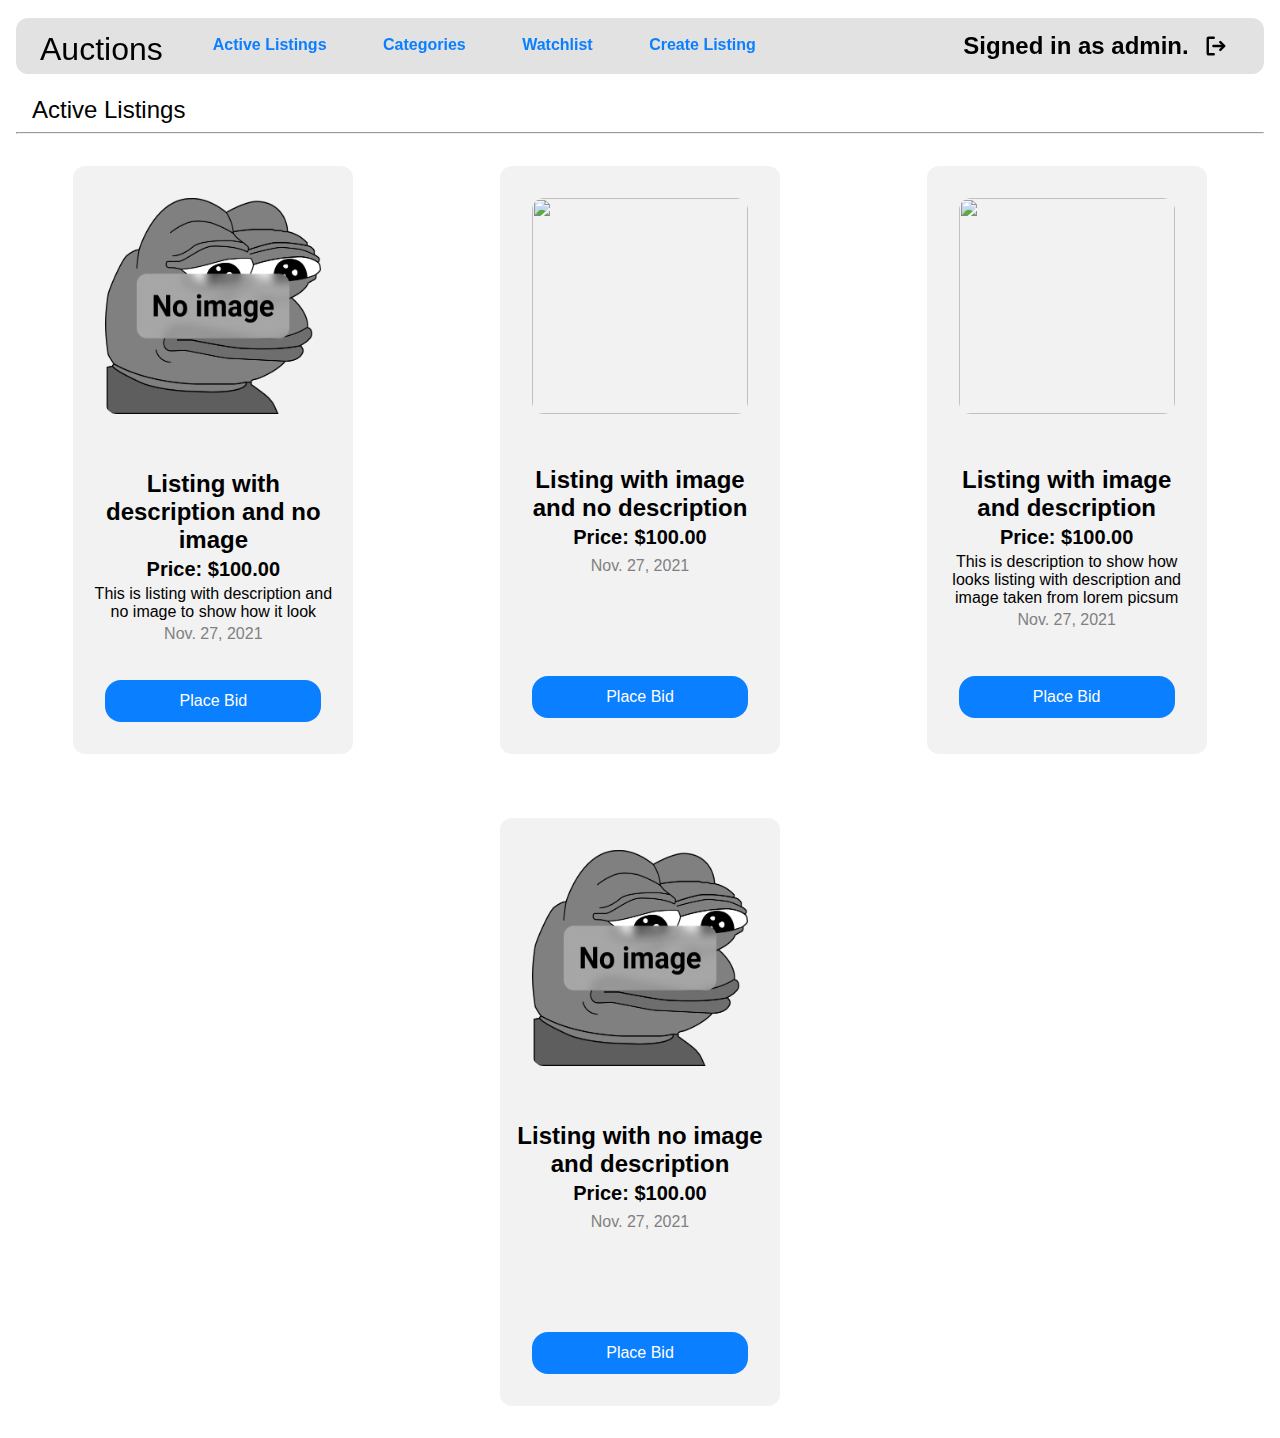
==== index.html @ 1d84f579 "last update" ====
<!DOCTYPE html>
<html lang="en">
    <head>
        <title>Auctions</title>
        <meta charset="UTF-8">
        <meta http-equiv="X-UA-Compatible" content="IE=edge">
        <meta name="viewport" content="width=device-width, initial-scale=1.0">
        <link href="styles/styles.css" rel="stylesheet">
    </head>
    <body>
        <div class="nav-bg hide" id="nav-blur"></div>
        <nav id="nav">
            <div class="navbar">
                <h1>Auctions</h1>
                <div class="nav-burger" id="nav-burger">
                    <button onclick="OpenList()">
                        <span></span>
                        <span></span>
                        <span></span>
                    </button>
                </div>
                <ul class="nav">
                    <hr>
                    <li class="nav-item">
                        <a class="nav-link" href="/">Active Listings</a>
                    </li>
                    
                        <li class="nav-item">
                            <a class="nav-link" href="/">Categories</a>
                        </li>
        
                        <li class="nav-item">
                            <a class="nav-link" href="/">Watchlist</a>
                        </li>
        
                        <li class="nav-item">
                            <a class="nav-link" href="/create">Create Listing</a>
                        </li>
                    
                    <hr>
                </ul>
                <div class="nav-message">
                    
                        <div class="nav-message-active"><a href="/logout"><p>Signed in as <strong>admin</strong>. </p><img src="gallery/SignOut.svg" alt=""></a></div>
                    
                </div>
            </div>
        </nav>
        
    <h2 class="title">Active Listings</h2>
    <hr>
        <div class="grid">
            
                <div class="card">
                    
                            <div class="card-img">
                                <img src="gallery/defaultpic.png" alt="">
                            </div>
                                
                    <div class="card-body">
                        <p class="card-title">Listing with description and no image</p>
                        <p class="card-text card-price">Price: $100.00</p>
                        <p class="card-text card-description">This is listing with description and no image to show how it look</p>
                        <p class="card-text card-date">Nov. 27, 2021</p>
                        <a href="listing.html" class="card-button">Place Bid</a>
                    </div>
                </div>
            
                <div class="card">
                    
                        <div class="card-img">
                            <img src="https://picsum.photos/200/300" alt="">
                        </div>
                        
                    <div class="card-body">
                        <p class="card-title">Listing with image and no description</p>
                        <p class="card-text card-price">Price: $100.00</p>
                        <p class="card-text card-description"></p>
                        <p class="card-text card-date">Nov. 27, 2021</p>
                        <a href="listing.html" class="card-button">Place Bid</a>
                    </div>
                </div>
            
                <div class="card">
                    
                        <div class="card-img">
                            <img src="https://picsum.photos/200/300" alt="">
                        </div>
                        
                    <div class="card-body">
                        <p class="card-title">Listing with image and description</p>
                        <p class="card-text card-price">Price: $100.00</p>
                        <p class="card-text card-description">This is description to show how looks listing with description and image taken from lorem picsum </p>
                        <p class="card-text card-date">Nov. 27, 2021</p>
                        <a href="listing.html" class="card-button">Place Bid</a>
                    </div>
                </div>
            
                <div class="card">
                    
                            <div class="card-img">
                                <img src="gallery/defaultpic.png" alt="">
                            </div>
                                
                    <div class="card-body">
                        <p class="card-title">Listing with no image and description </p>
                        <p class="card-text card-price">Price: $100.00</p>
                        <p class="card-text card-description"></p>
                        <p class="card-text card-date">Nov. 27, 2021</p>
                        <a href="listing.html" class="card-button">Place Bid</a>
                    </div>
                </div>
            
        </div>

    </body>
    <script src="scripts/scripts.js"></script>
</html>
---- styles/styles.css ----
:root{
    --white: #ffffff;
    --white-95: #f2f2f2;
    --white-90: #e2e2e2;
    --white-85: #D9D9D9;
    --white-50: #808080;
    --white-70: #b2b2b2;
    --blue: #0A7FFF;
    --light-blue: #248DFF;
    --red: #E52E2E;
    --light-red: #FFE0E0;
}
body{
    padding: 0;
    margin: 0;
    font-family: Roboto, sans-serif;
}
.hide{
    visibility: hidden !important; 
    opacity: 0;
}
.show{
    visibility: visible; 
    opacity: 1;
}
textarea, input{
    font-size: 16px;
    margin: 0 16px 16px 16px;
    background-color: var(--white);
    border-radius: 16px;
    padding: 12px 24px;
    border: none;
    width: calc(100% - 80px);
    outline: 2px solid var(--white-85);
    transition: all .2s ease;
}

input[type=submit]{
    background-color: var(--blue);
    color: var(--white);
    font-size: 16px;
    border: none;
    outline: none;
    text-decoration: none;
    padding: 12px 0px;
    margin: 64px 16px 16px 16px;
    margin-top: auto;
    border-radius: 16px;
    cursor: pointer; 
    width: calc(100% - 32px);
    -webkit-tap-highlight-color: transparent;
    transition: all .2s ease;
}
input[type=submit]:active{
    transform: scale(1.03); 
    background-color: var(--light-blue);
}
textarea:focus, input:focus{
    transform: scale(1.03); 
}
form{
    position: relative;
    display: flex;
    flex-direction: column;
    background-color: var(--white-95);
    margin: 8px 16px;
    border-radius: 12px;
    max-width: 396px;
    padding: 32px 0 32px 0;
}
a{
    color: var(--blue);
    font-weight: bold;
    text-decoration: none;
    -webkit-tap-highlight-color: transparent;
}
h2{
    margin: 96px 32px 8px 32px;
    font-weight: normal;
}
nav{
    position: fixed;
    width: calc(100% - 32px);
    top: 0px;
    margin: 18px 16px;
    height: 56px;
    background-color: var(--white-90);
    border-radius: 12px;
    clip-path: polygon(0 0, 100% 0, 100% 100%, 0 100%);
    transition: height 0.5s cubic-bezier(0.4, 0, 0, 1.02);
    z-index: 4;
}
.nav-active{
    height: 416px;
}
.navbar{
    position: absolute;
    width: 100%;
    height: 100%;
}
.navbar h1{
    position: relative;
    float: left;
    margin: 13px 24px;
    padding: 0;
    font-weight: normal;
}
.nav-burger{
    position: relative;
    float: right;
    width: 48px;
    height: 48px;
    margin: 4px 24px;
}
.nav-burger button{
    width: 48px;
    height: 48px;
    border-radius: 50%;
    border: none;
    outline: none;
    background-color: transparent;
}  
.nav-burger button:active{
    background-color: var(--white-85);
}
.nav-burger span{
    top: 12px;
    left: 9px;
    position: absolute;
    width: 28px;
    height: 3px;
    border-radius: 2px;
    background-color: black;
    transition: all 0.4s;
}
.nav-burger span:nth-child(2){
    margin-top: 10px;
    
}
.nav-burger span:nth-child(3){
    margin-top: 20px;
    
}

.nav-active span:nth-child(1){
    top: 22px;
    transform: rotate(135deg);
}
.nav-active span:nth-child(2){
    opacity: 0;
    visibility: hidden;
    transform: rotate(180deg);
}
.nav-active span:nth-child(3){
    margin-top: 10px;
    transform: rotate(225deg);
}
.navbar ul{
    margin: 56px 24px 0 24px;
    padding: 0;
    list-style: none;
}
.navbar hr{
    border-radius: 2px;
    background-color: black;
    margin-bottom: 16px;
}
.navbar .nav-link{
    text-decoration: none;
    color: var(--blue);
    -webkit-tap-highlight-color: transparent;
}
.navbar .nav-item {
    font-size: 24px;
    padding: 8px 24px;
    margin: 8px 0;
    border-radius: 12px;
    transition: all .2s ease;
}
.navbar .nav-item:hover{
    background-color: var(--white-85);
}
.nav-message{
    position: relative;
    font-size: 24px;
    margin: 4px auto;
    max-width: 280px;
    transition: all .2s ease;
    padding: 16px 0;
}
.nav-message-active{
    transition: .2s ease;
}
.nav-message p{
    margin: 8px auto;
}
.nav-message img{
    padding: 12px;
    height: 24px;
    border-radius: 12px;
    -webkit-user-drag: none;
}
.nav-message-active:active, .navbar .nav-item:active{
    transform: scale(0.9);
}
.nav-message a{
    color: black;
    display: flex;
    flex-direction: row;
}
.nav-bg{
    position: fixed;
    top: 0;
    visibility: visible;
    opacity: 1;
    width: 100%;
    height: 100%;
    padding: 0;
    margin: 0;
    background: rgba(0, 0, 0, 0.6);
    z-index: 3;
    transition: all 0.4s ease-in-out;
}
hr{
    margin: 0 16px;
    background-color: black;
}
.grid{
    display: flex;
    flex-direction: row;
    justify-content: space-around;
    flex-wrap: wrap;
    flex-shrink: 1;
}
.card{
    position: relative;
    display: flex;
    flex-direction: column;
    background-color: var(--white-95);
    width: 280px;
    margin: 32px;
    border-radius: 12px;
}
.card-img img{
    width: 216px;
    height: 216px;
    margin: 32px 32px 16px 32px;
    border-radius: 12px;
    border: none;
}
.title{
    margin: 96px 32px 8px 32px;
    font-weight: normal;
}
.card-body{
    height: 288px;
    display: flex;
    text-align: center;
    flex-direction: column;
    justify-content: flex-end;
    margin: 32px 16px 0 16px;
}
.card-body p{
    margin: 4px 0 0 0;
}
.card-title{
    font-weight: bold;
    font-size: 24px;
}
.card-price{
    font-weight: bold;
    font-size: 20px;
}
.card-date{
    color: var(--white-50);
}
.card-button{
    background-color: var(--blue);
    color: var(--white);
    font-size: 16px;
    border: none;
    outline: none;
    text-decoration: none;
    padding: 12px 0px;
    margin: 0 16px 32px 16px;
    margin-top: auto;
    border-radius: 16px;
    font-weight: normal;
    cursor: pointer;   
    
}
.card-button:active{
    transform: scale(1.03); 
    background-color: var(--light-blue);
}
.create-submit{
    margin: 16px;
}
.card-button:active, .listing-submit:active, .create-submit:active{
    background-color: var(--light-blue);
    -webkit-tap-highlight-color: transparent;
}
.card-description{
    overflow-wrap: break-word;
}
.listing-form{
    display: flex;
    flex-direction: column;
}
.listing-image{ 
    width: 196px;
    height: 196px;
    margin: 32px auto 16px auto;
    border-radius: 12px;
}
.listing-description, .listing-price{
    font-size: 20px;
    align-items: left;
    margin: 8px 32px;
    overflow-wrap: break-word;
}
.listing-price{
    text-align: center;
    font-weight: bold;
}
.listing-body, .comment-section{
    position: relative;
    display: flex;
    flex-direction: column;
    background-color: var(--white-95);
    margin: 8px 16px;
    border-radius: 12px;
    max-width: 396px;
}
.listing-text{
    font-size: 20px;
    margin: 16px 16px 8px 16px;
}
.listing-input{
    margin: 8px 16px 16px 16px;
}
.listing-details{
    margin: 0 16px;
    font-size: 20px;
}
.listing-details-list{
    margin-top: 8px;
}
.details-item a{
    color: var(--blue);
    text-decoration: none;
    -webkit-tap-highlight-color: none;
}
.comment-title{
    margin: 8px 32px;
    font-weight: normal;
}
.comment-message{
    margin: 16px;
}
.comment-input{
    margin: 16px;
}
.create-form{
    display: flex;
    flex-direction: column;
    background-color: var(--white-95);
    border-radius: 12px;
}
.create-description{
    width: calc(100% - 64px);
}
.create-description{
    font-family: Roboto, sans-serif;
    word-wrap: break-word;
    word-break: break-all;
    margin: 16px;
    padding: 12px 16px 128px 16px;
    overflow: auto;
    resize: none;
}
.create-category input::-webkit-calendar-picker-indicator{
    display: none;
}
.form-link{
    margin: auto;
}
.form-message{
    position: absolute;
    display: flex;
    justify-content: center;
    flex-direction: column;
    padding: 16px;
    z-index: 2;
    background-color: var(--light-red);
    width: calc(100% - 32px);
    height: 64px;
    bottom: 0;
    margin: 16px;
    padding: 0;
    text-align: center;
    align-items: center;
    vertical-align: middle;
    animation: slide-up .4s cubic-bezier(0.18, 0.89, 0.32, 1.28);
    border-radius: 12px;
    color: var(--red);
}

@keyframes slide-up {
    0% {
        opacity: 0;
        transform: translateY(82px);
    }
    100% {
        opacity: 1;
        transform: translateY(0);
    }
}
.login-message:after {
    content: ' ';
    
}
@media screen and (min-width: 1200px) {
    .nav-burger{
        display: none;
    }
    .navbar{
        display: flex;
        flex-direction: row;
    }
    .nav{
        height: 56px;
    }
    .nav-active{
        height: 56px;
    }
    .navbar ul{
        margin: 18px auto;
        display: inline;
        position: relative;
        float: center;
        width: 100%;
    }
    .nav hr{
        display: none;
    }
    .navbar .nav-item {
        font-size: 16px;
        padding: 8px 24px;
        display: inline;
        margin: 24px 2px;
    }
    .nav-message{
        float: right;
        margin: 18px 0;
        min-width: 280px;
    }
    input[type=submit]:hover{
        background-color: var(--light-blue); 
    }
    .card-button:hover{
        background-color: var(--light-blue);
    }
    .nav-message{
        margin: auto 24px;
        padding: 0;
    }    
    .nav-message p{
        margin: auto;
    }
    .nav-message-active img:hover{
        background-color: var(--white-85);
    }
    form{
        margin: 24px auto;
    }
}
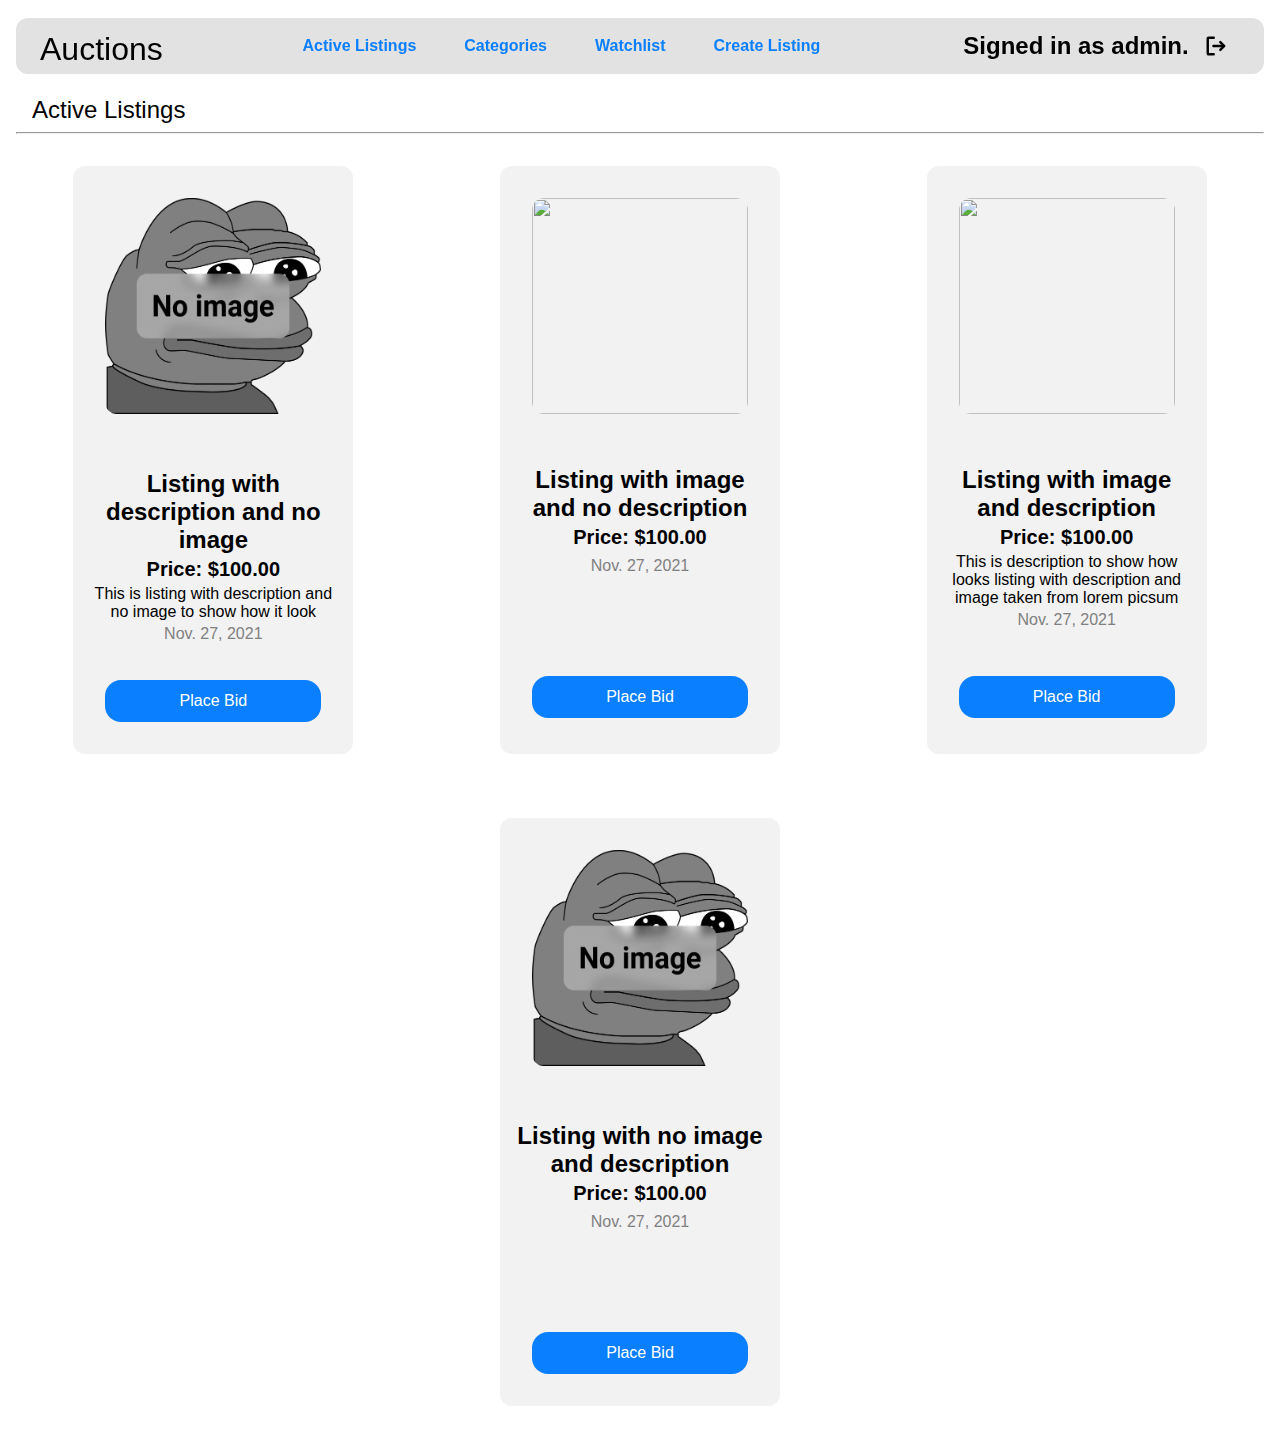
==== commit ace8a8b8: "theme color" ====
--- a/index.html
+++ b/index.html
@@ -3,6 +3,7 @@
     <head>
         <title>Auctions</title>
         <meta charset="UTF-8">
+        <meta name="theme-color" content="#ffffff">
         <meta http-equiv="X-UA-Compatible" content="IE=edge">
         <meta name="viewport" content="width=device-width, initial-scale=1.0">
         <link href="styles/styles.css" rel="stylesheet">
@@ -22,7 +23,7 @@
                 <ul class="nav">
                     <hr>
                     <li class="nav-item">
-                        <a class="nav-link" href="/">Active Listings</a>
+                        <a class="nav-link" href="index.html">Active Listings</a>
                     </li>
                     
                         <li class="nav-item">
@@ -34,14 +35,14 @@
                         </li>
         
                         <li class="nav-item">
-                            <a class="nav-link" href="/create">Create Listing</a>
+                            <a class="nav-link" href="create.html">Create Listing</a>
                         </li>
                     
                     <hr>
                 </ul>
                 <div class="nav-message">
                     
-                        <div class="nav-message-active"><a href="/logout"><p>Signed in as <strong>admin</strong>. </p><img src="gallery/SignOut.svg" alt=""></a></div>
+                        <div class="nav-message-active"><a href="index.html"><p>Signed in as <strong>admin</strong>. </p><img src="gallery/SignOut.svg" alt=""></a></div>
                     
                 </div>
             </div>
--- a/styles/styles.css
+++ b/styles/styles.css
@@ -9,11 +9,15 @@
     --light-blue: #248DFF;
     --red: #E52E2E;
     --light-red: #FFE0E0;
+    --light-green: #23A617;
 }
 body{
     padding: 0;
     margin: 0;
     font-family: Roboto, sans-serif;
+    -webkit-user-select: none;
+    user-select: none;
+    -webkit-user-drag: none;
 }
 .hide{
     visibility: hidden !important; 
@@ -52,11 +56,15 @@
     transition: all .2s ease;
 }
 input[type=submit]:active{
-    transform: scale(1.03); 
+    transform: scale(0.97); 
     background-color: var(--light-blue);
 }
 textarea:focus, input:focus{
     transform: scale(1.03); 
+    outline-color: var(--light-blue);
+}
+input[type="email"]:invalid:not(:focus):not(:placeholder-shown){
+    outline-color: var(--red);
 }
 form{
     position: relative;
@@ -73,6 +81,7 @@
     font-weight: bold;
     text-decoration: none;
     -webkit-tap-highlight-color: transparent;
+    outline-color: var(--light-blue);
 }
 h2{
     margin: 96px 32px 8px 32px;
@@ -119,9 +128,10 @@
     border: none;
     outline: none;
     background-color: transparent;
+    transition: transform 0.2s ease;
 }  
 .nav-burger button:active{
-    background-color: var(--white-85);
+    transform: scale(0.5);
 }
 .nav-burger span{
     top: 12px;
@@ -175,7 +185,7 @@
     padding: 8px 24px;
     margin: 8px 0;
     border-radius: 12px;
-    transition: all .2s ease;
+    transition: transform .2s ease;
 }
 .navbar .nav-item:hover{
     background-color: var(--white-85);
@@ -184,7 +194,7 @@
     position: relative;
     font-size: 24px;
     margin: 4px auto;
-    max-width: 280px;
+    width: 280px;
     transition: all .2s ease;
     padding: 16px 0;
 }
@@ -259,6 +269,8 @@
     flex-direction: column;
     justify-content: flex-end;
     margin: 32px 16px 0 16px;
+    -webkit-user-select: text;
+    user-select: text;
 }
 .card-body p{
     margin: 4px 0 0 0;
@@ -287,10 +299,12 @@
     border-radius: 16px;
     font-weight: normal;
     cursor: pointer;   
-    
+    transition: transform .2s ease;
+    -webkit-user-select: none;
+    user-select: none;
 }
 .card-button:active{
-    transform: scale(1.03); 
+    transform: scale(0.9); 
     background-color: var(--light-blue);
 }
 .create-submit{
@@ -306,6 +320,8 @@
 .listing-form{
     display: flex;
     flex-direction: column;
+    -webkit-user-select: text;
+    user-select: text;
 }
 .listing-image{ 
     width: 196px;
@@ -420,13 +436,15 @@
     content: ' ';
     
 }
-@media screen and (min-width: 1200px) {
+.nav-logo{}
+@media screen and (min-width: 1100px) {
     .nav-burger{
         display: none;
     }
     .navbar{
         display: flex;
         flex-direction: row;
+        justify-content: space-between;
     }
     .nav{
         height: 56px;
@@ -435,11 +453,12 @@
         height: 56px;
     }
     .navbar ul{
-        margin: 18px auto;
-        display: inline;
+        margin: 0;
+        display: flex;
+        flex-direction: row;
+        justify-content:center;
         position: relative;
         float: center;
-        width: 100%;
     }
     .nav hr{
         display: none;
@@ -448,7 +467,7 @@
         font-size: 16px;
         padding: 8px 24px;
         display: inline;
-        margin: 24px 2px;
+        margin: auto;
     }
     .nav-message{
         float: right;
@@ -465,6 +484,9 @@
         margin: auto 24px;
         padding: 0;
     }    
+    .nav-message a:hover{
+        text-decoration: none;
+    }
     .nav-message p{
         margin: auto;
     }
@@ -474,4 +496,13 @@
     form{
         margin: 24px auto;
     }
-}+    a:hover{
+        text-decoration: underline;
+    }
+    .card-button:hover{
+        text-decoration: none;
+    }
+    .nav-bg{
+        display: none;
+    }
+}
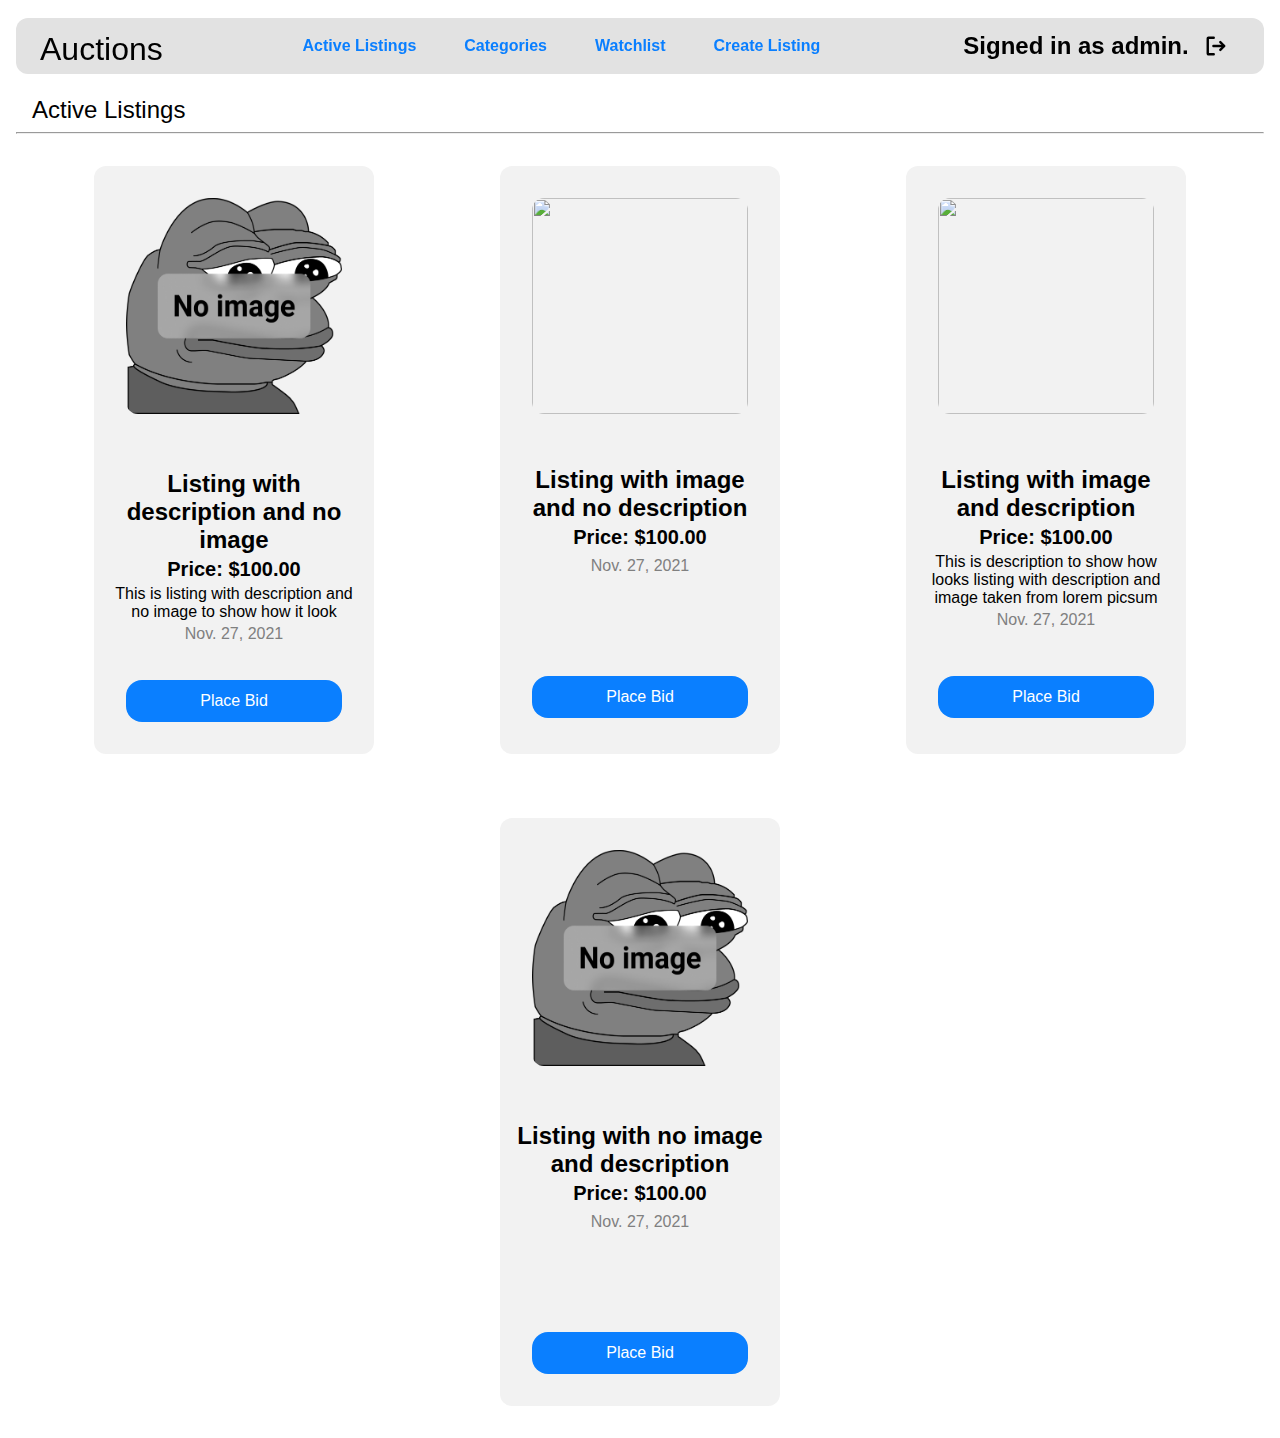
==== commit 5b96b5c5: "app/remove adress bar" ====
--- a/index.html
+++ b/index.html
@@ -7,6 +7,7 @@
         <meta http-equiv="X-UA-Compatible" content="IE=edge">
         <meta name="viewport" content="width=device-width, initial-scale=1.0">
         <link href="styles/styles.css" rel="stylesheet">
+        <meta name="mobile-web-app-capable" content="yes">
     </head>
     <body>
         <div class="nav-bg hide" id="nav-blur"></div>
--- a/styles/styles.css
+++ b/styles/styles.css
@@ -18,6 +18,14 @@
     -webkit-user-select: none;
     user-select: none;
     -webkit-user-drag: none;
+}
+::selection{
+    color: var(--white);
+    background-color: var(--blue);
+}
+button{
+    cursor: pointer;
+    -webkit-tap-highlight-color: transparent;
 }
 .hide{
     visibility: hidden !important; 
@@ -238,7 +246,7 @@
 .grid{
     display: flex;
     flex-direction: row;
-    justify-content: space-around;
+    justify-content: space-evenly;
     flex-wrap: wrap;
     flex-shrink: 1;
 }
@@ -322,6 +330,7 @@
     flex-direction: column;
     -webkit-user-select: text;
     user-select: text;
+    background-color: var(--white);
 }
 .listing-image{ 
     width: 196px;
@@ -436,7 +445,6 @@
     content: ' ';
     
 }
-.nav-logo{}
 @media screen and (min-width: 1100px) {
     .nav-burger{
         display: none;
